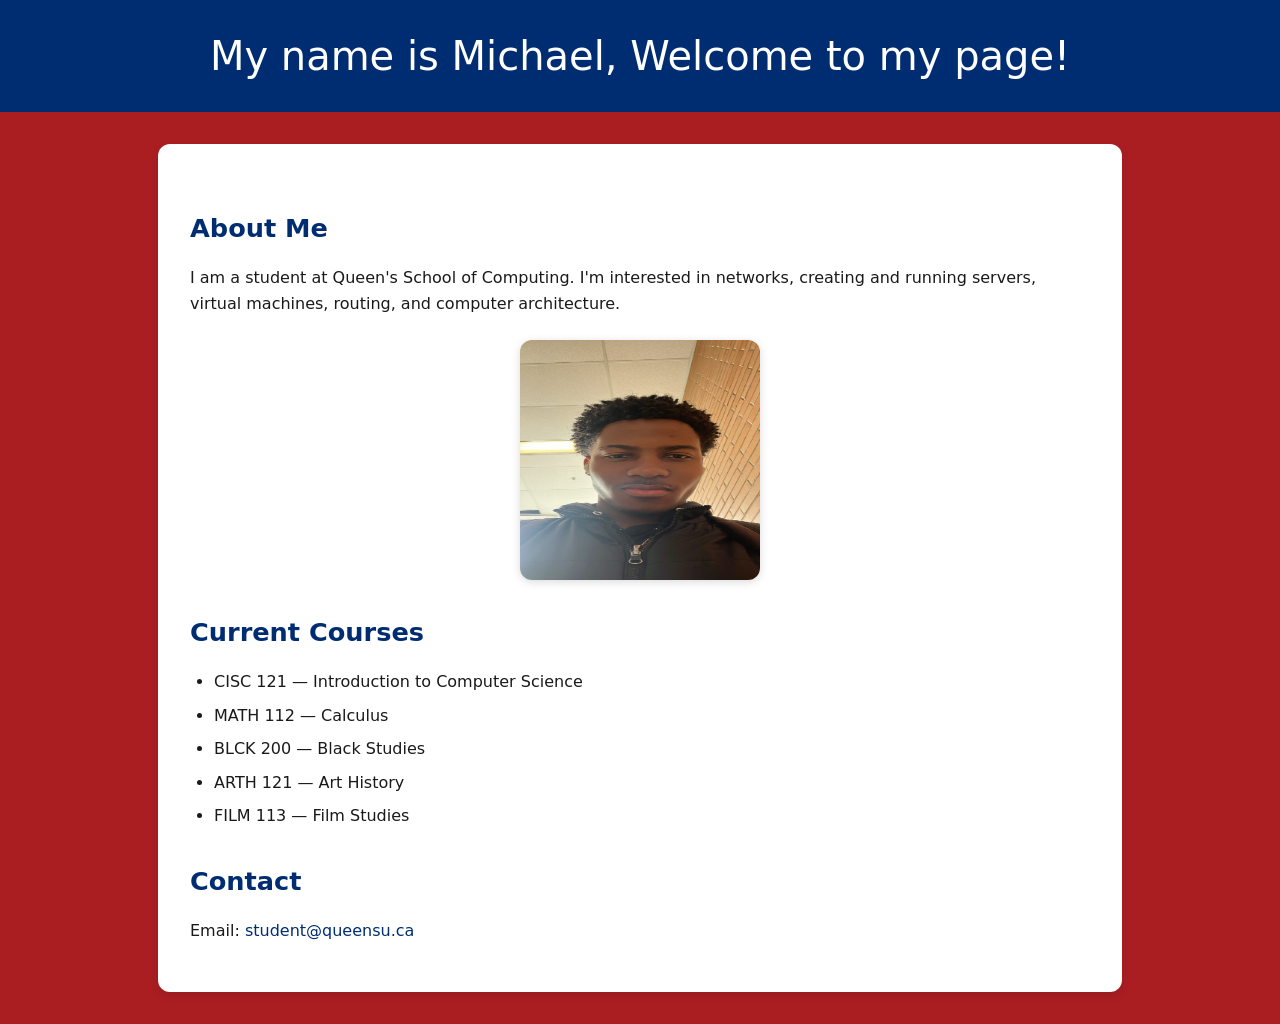
==== index.html @ 11fd3286 "Update index.html" ====
<!doctype html>
<html lang="en">
  <head>
    <meta charset="utf-8"/>
    <meta name="viewport" content="width=device-width, initial-scale=1"/>
    <title>My Queen’s Student Page</title>
    <link rel="stylesheet" href="style.css"/> <!-- do not change this line -->
  </head>
  <body>
    <header>
      <h1>My name is Michael, Welcome to my page!</h1>
    </header>
    <main>
      <!-- ====== ABOUT SECTION (edit the text) ====== -->
      <h2>About Me</h2>
      <p>I am a student at Queen's School of Computing. I'm interested in networks, creating and running servers, virtual machines, routing, and computer architecture.</p>

      <!-- ====== PHOTO (upload me.jpg to repo root, then update the src below) ====== -->
      <img src="me.jpg" alt="Michael portrait" width="240" height="240" />

      <!-- ====== CURRENT COURSES ====== -->
      <h2>Current Courses</h2>
      <ul>
        <li>CISC 121 — Introduction to Computer Science</li>
        <li>MATH 112 — Calculus</li>
        <li>BLCK 200 — Black Studies</li>
        <li>ARTH 121 — Art History</li>
        <li>FILM 113 — Film Studies</li>
      </ul>

      <!-- ====== CONTACT ====== -->
      <h2>Contact</h2>
      <p>Email: <a href="mailto:student@queensu.ca">student@queensu.ca</a></p>
    </main>
  </body>
</html>
---- style.css ----
:root {
  --red:#aa1e22; --gold:#f2a900; --blue:#002d72;
}
body { font-family: system-ui, sans-serif; margin:0; background:var(--red); color:#fff; line-height: 1.6; }
header { background:var(--blue); color:#fff; padding:1.5rem; text-align: center; }
main { background:#fff; color:#1a1a1a; max-width:900px; margin:2rem auto; border-radius:12px; padding:2rem; box-shadow: 0 4px 8px rgba(0,0,0,0.1); }
a { color: var(--blue); text-decoration: none; }
a:hover { text-decoration: underline; }
/* === personalize below by changing colors or spacing === */
/* example: make headings blue and a bit larger */
h1 { font-size: 2.5rem; margin: 0; font-weight: 300; }
h2 { color: var(--blue); font-size: 1.6rem; margin-top: 2rem; margin-bottom: 1rem; }
/* example: make your photo round */
img { border-radius: 12px; display: block; margin: 1.5rem auto; box-shadow: 0 2px 8px rgba(0,0,0,0.15); }
ul { margin: 1rem 0; padding-left: 1.5rem; }
li { margin: 0.5rem 0; }
p { margin: 1rem 0; }
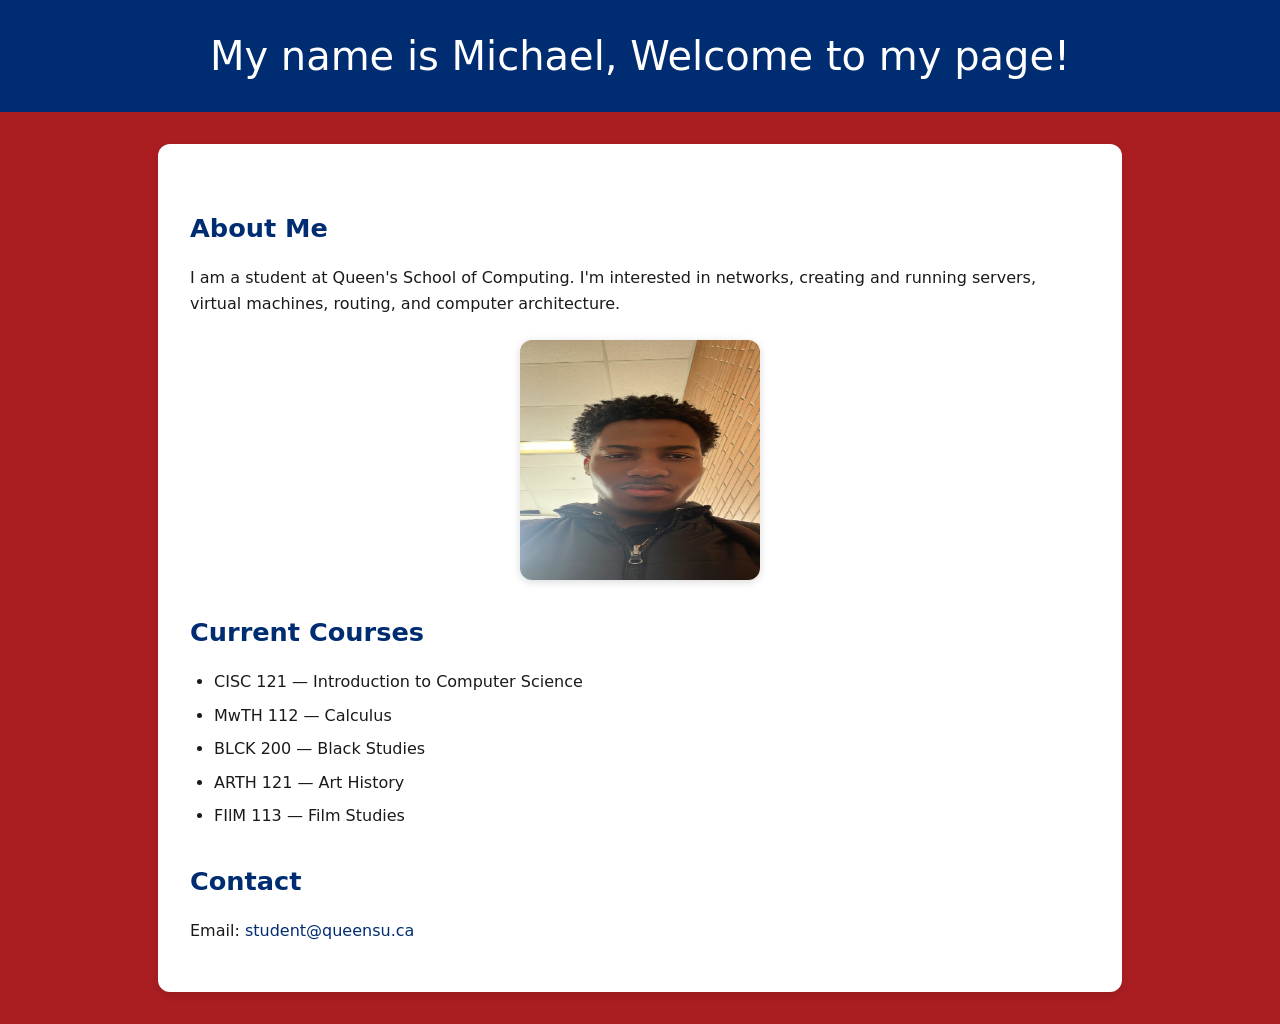
==== commit 4ffc9cc9: "Update index.html" ====
--- a/index.html
+++ b/index.html
@@ -10,6 +10,7 @@
     <header>
       <h1>My name is Michael, Welcome to my page!</h1>
     </header>
+
     <main>
       <!-- ====== ABOUT SECTION (edit the text) ====== -->
       <h2>About Me</h2>
@@ -21,11 +22,12 @@
       <!-- ====== CURRENT COURSES ====== -->
       <h2>Current Courses</h2>
       <ul>
+              <!-- ====== TODO: Put correct courses ====== -->
         <li>CISC 121 — Introduction to Computer Science</li>
-        <li>MATH 112 — Calculus</li>
+        <li>MwTH 112 — Calculus</li>
         <li>BLCK 200 — Black Studies</li>
         <li>ARTH 121 — Art History</li>
-        <li>FILM 113 — Film Studies</li>
+        <li>FIlM 113 — Film Studies</li>
       </ul>
 
       <!-- ====== CONTACT ====== -->
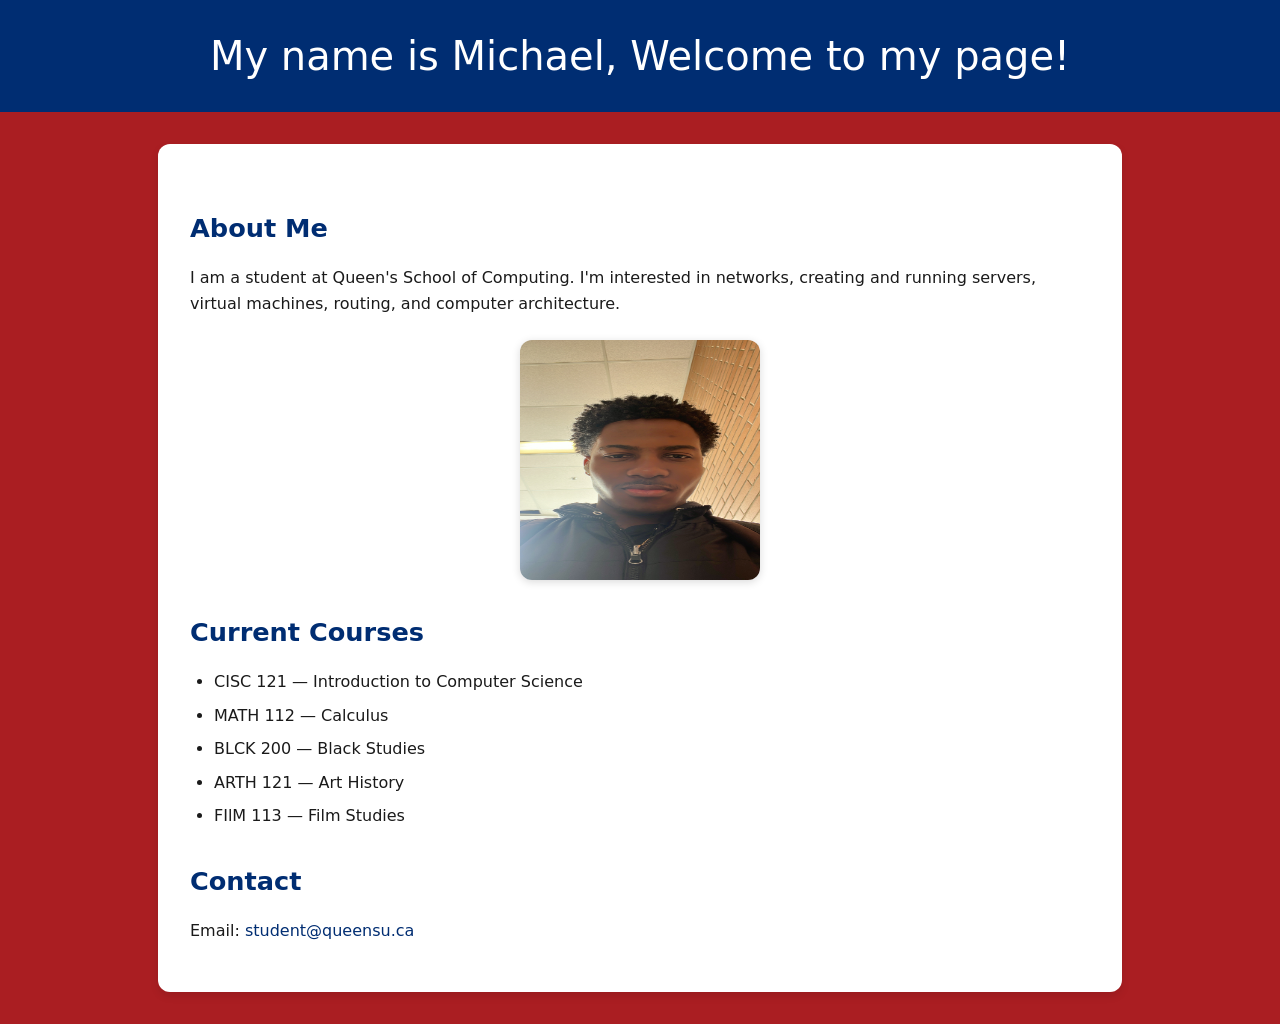
==== commit bb44f82e: "Update index.html" ====
--- a/index.html
+++ b/index.html
@@ -24,7 +24,7 @@
       <ul>
               <!-- ====== TODO: Put correct courses ====== -->
         <li>CISC 121 — Introduction to Computer Science</li>
-        <li>MwTH 112 — Calculus</li>
+        <li>MATH 112 — Calculus</li>
         <li>BLCK 200 — Black Studies</li>
         <li>ARTH 121 — Art History</li>
         <li>FIlM 113 — Film Studies</li>
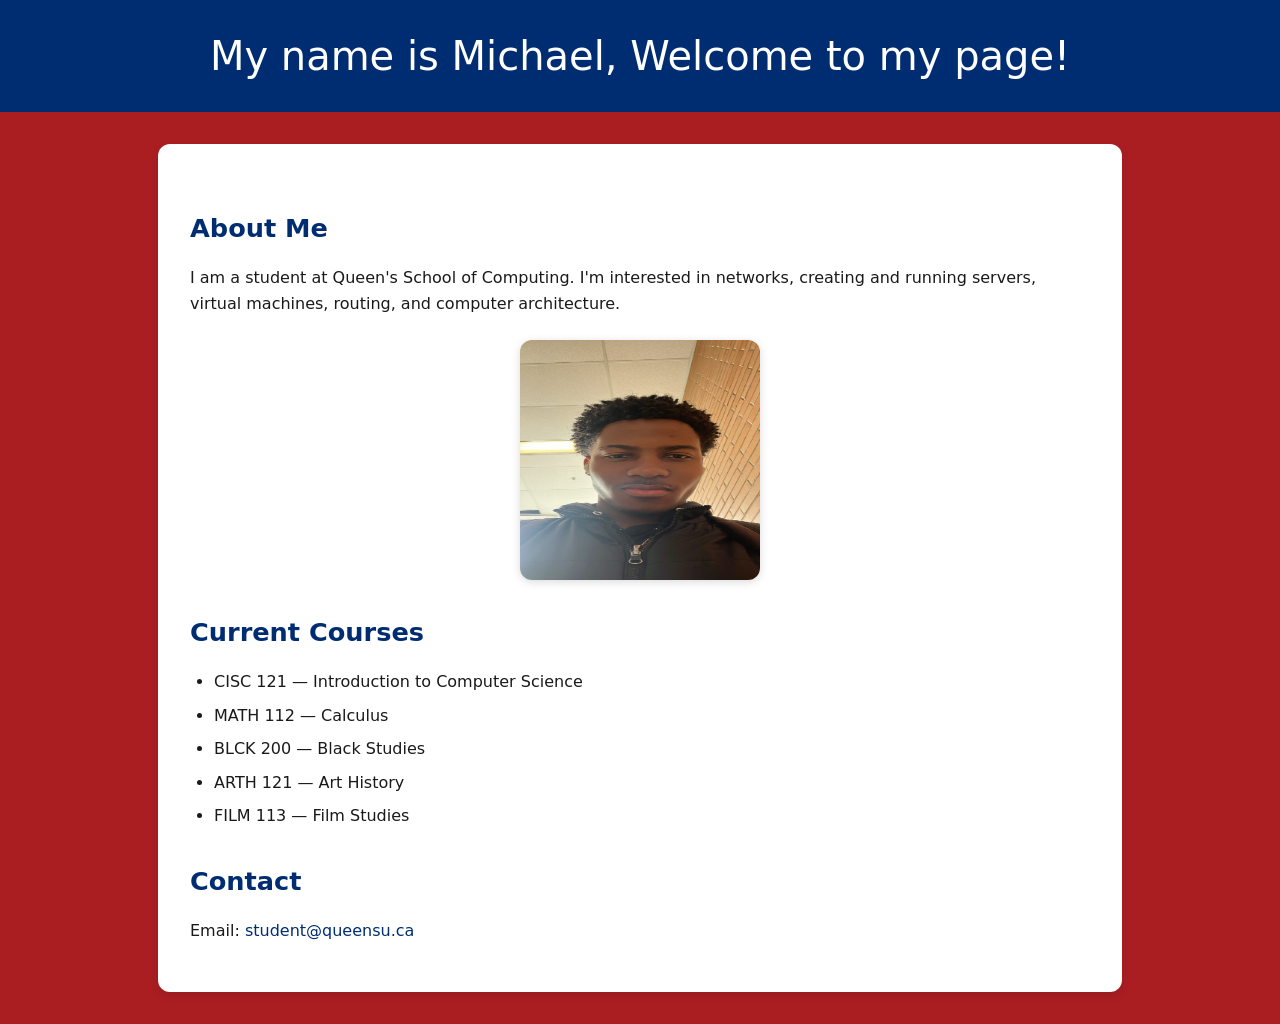
==== commit 16f55dc3: "Update index.html" ====
--- a/index.html
+++ b/index.html
@@ -7,27 +7,29 @@
     <link rel="stylesheet" href="style.css"/> <!-- do not change this line -->
   </head>
   <body>
+    
     <header>
       <h1>My name is Michael, Welcome to my page!</h1>
     </header>
+    <main>
 
-    <main>
+      
       <!-- ====== ABOUT SECTION (edit the text) ====== -->
       <h2>About Me</h2>
       <p>I am a student at Queen's School of Computing. I'm interested in networks, creating and running servers, virtual machines, routing, and computer architecture.</p>
 
+      
       <!-- ====== PHOTO (upload me.jpg to repo root, then update the src below) ====== -->
       <img src="me.jpg" alt="Michael portrait" width="240" height="240" />
 
       <!-- ====== CURRENT COURSES ====== -->
       <h2>Current Courses</h2>
       <ul>
-              <!-- ====== TODO: Put correct courses ====== -->
         <li>CISC 121 — Introduction to Computer Science</li>
         <li>MATH 112 — Calculus</li>
         <li>BLCK 200 — Black Studies</li>
         <li>ARTH 121 — Art History</li>
-        <li>FIlM 113 — Film Studies</li>
+        <li>FILM 113 — Film Studies</li>
       </ul>
 
       <!-- ====== CONTACT ====== -->
@@ -35,4 +37,5 @@
       <p>Email: <a href="mailto:student@queensu.ca">student@queensu.ca</a></p>
     </main>
   </body>
+
 </html>
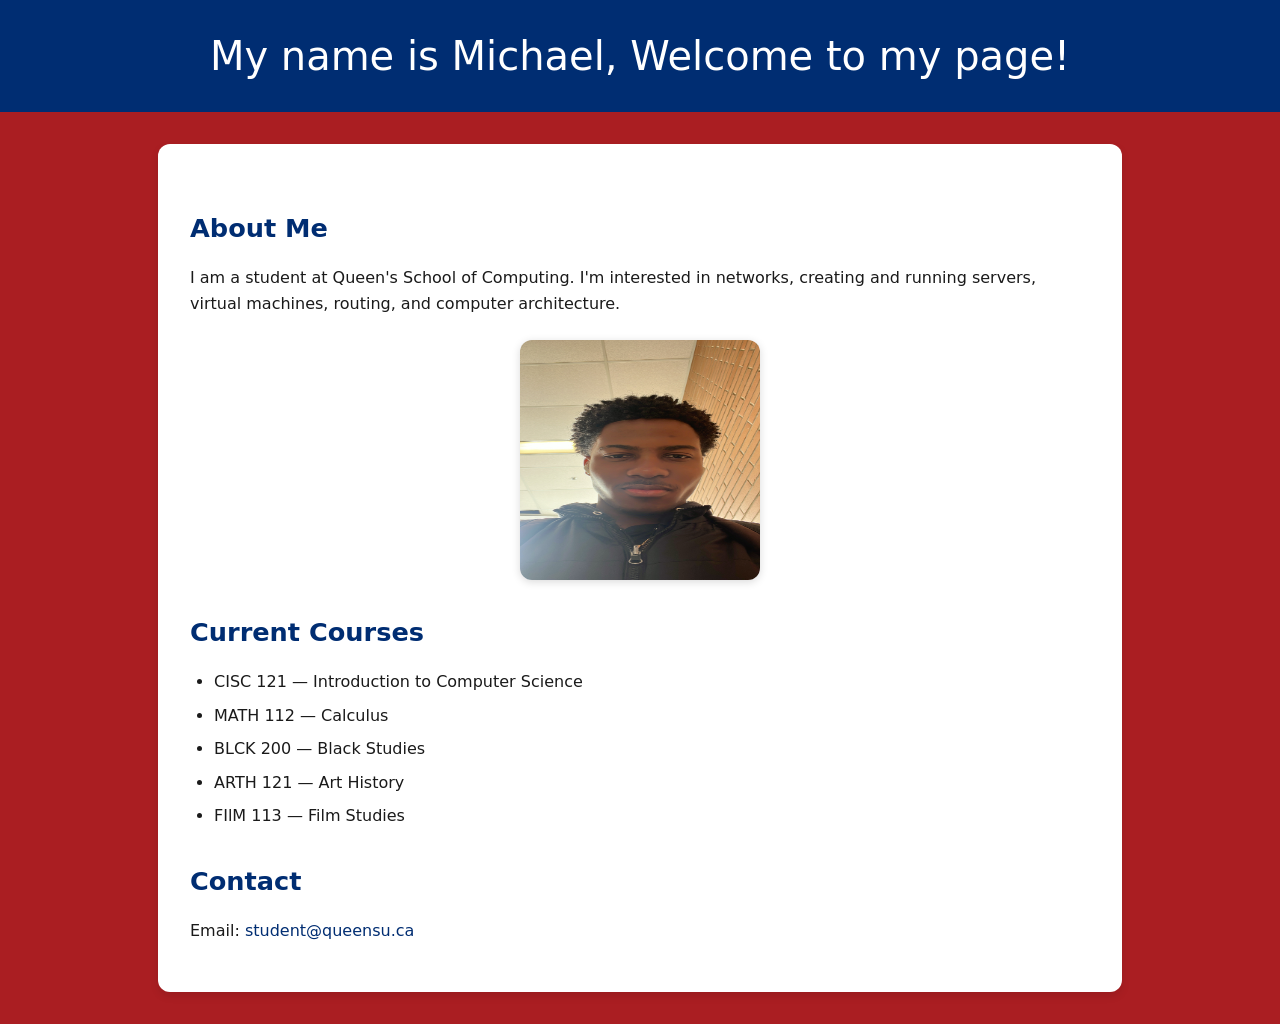
==== commit 223ed526: "Update index.html" ====
--- a/index.html
+++ b/index.html
@@ -5,37 +5,38 @@
     <meta name="viewport" content="width=device-width, initial-scale=1"/>
     <title>My Queen’s Student Page</title>
     <link rel="stylesheet" href="style.css"/> <!-- do not change this line -->
+    
   </head>
   <body>
     
     <header>
       <h1>My name is Michael, Welcome to my page!</h1>
     </header>
+
     <main>
-
-      
       <!-- ====== ABOUT SECTION (edit the text) ====== -->
       <h2>About Me</h2>
       <p>I am a student at Queen's School of Computing. I'm interested in networks, creating and running servers, virtual machines, routing, and computer architecture.</p>
 
-      
       <!-- ====== PHOTO (upload me.jpg to repo root, then update the src below) ====== -->
       <img src="me.jpg" alt="Michael portrait" width="240" height="240" />
 
       <!-- ====== CURRENT COURSES ====== -->
       <h2>Current Courses</h2>
       <ul>
+              <!-- ====== TODO: Put correct courses ====== -->
         <li>CISC 121 — Introduction to Computer Science</li>
         <li>MATH 112 — Calculus</li>
         <li>BLCK 200 — Black Studies</li>
         <li>ARTH 121 — Art History</li>
-        <li>FILM 113 — Film Studies</li>
+        <li>FIlM 113 — Film Studies</li>
       </ul>
 
       <!-- ====== CONTACT ====== -->
       <h2>Contact</h2>
       <p>Email: <a href="mailto:student@queensu.ca">student@queensu.ca</a></p>
     </main>
+    
   </body>
-
+  
 </html>
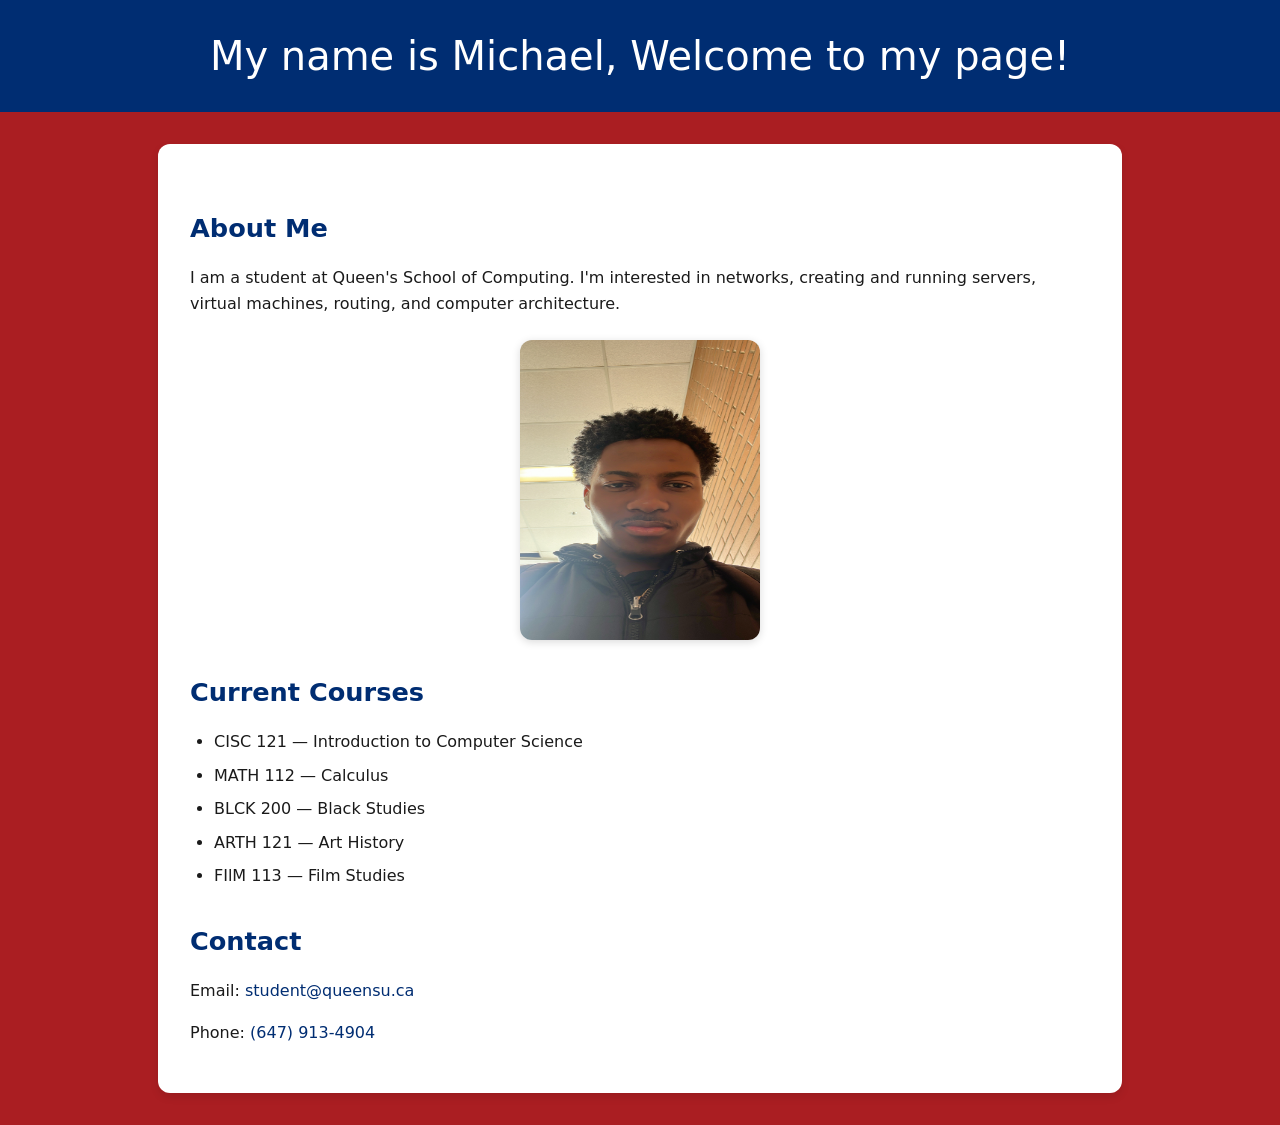
==== commit c8e6c14d: "Update index.html" ====
--- a/index.html
+++ b/index.html
@@ -19,7 +19,7 @@
       <p>I am a student at Queen's School of Computing. I'm interested in networks, creating and running servers, virtual machines, routing, and computer architecture.</p>
 
       <!-- ====== PHOTO (upload me.jpg to repo root, then update the src below) ====== -->
-      <img src="me.jpg" alt="Michael portrait" width="240" height="240" />
+      <img src="me.jpg" alt="Michael portrait" width="240" height="300" />
 
       <!-- ====== CURRENT COURSES ====== -->
       <h2>Current Courses</h2>
@@ -35,6 +35,7 @@
       <!-- ====== CONTACT ====== -->
       <h2>Contact</h2>
       <p>Email: <a href="mailto:student@queensu.ca">student@queensu.ca</a></p>
+           <p>Phone: <a href="tel:+6479134904">(647) 913-4904</a></p>
     </main>
     
   </body>
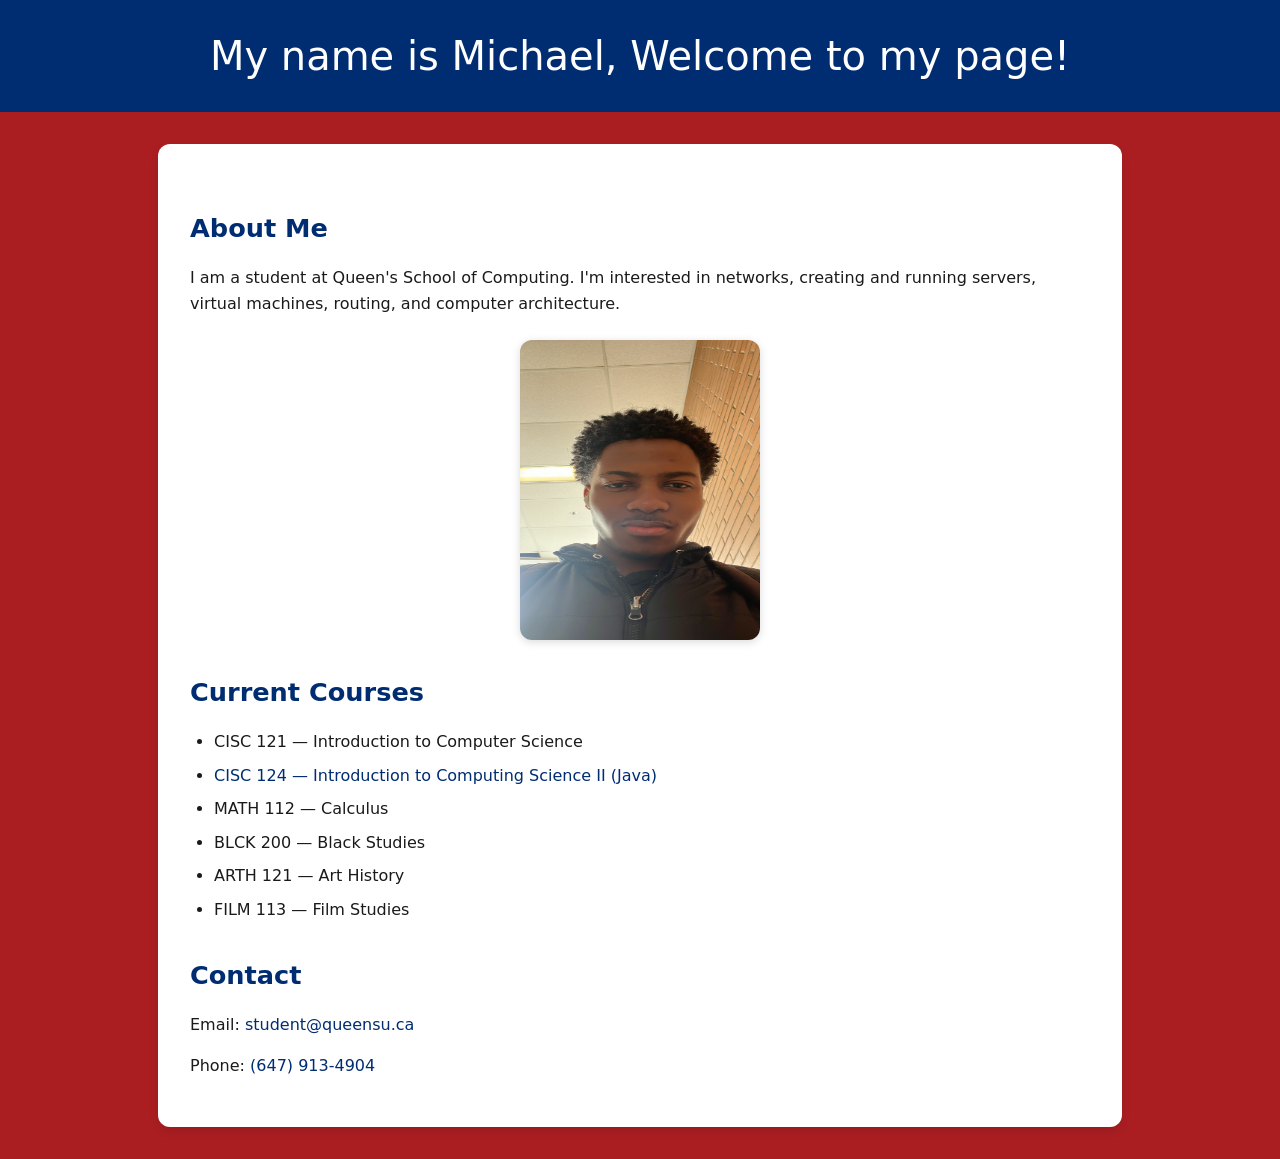
==== commit 797216eb: "Add CISC 124 Java learning notes (Weeks 1–7) and update index Co-authored-by: crazysudz <99936898+cr" ====
--- a/index.html
+++ b/index.html
@@ -12,24 +12,26 @@
     <header>
       <h1>My name is Michael, Welcome to my page!</h1>
     </header>
+    <main>
 
-    <main>
+      
       <!-- ====== ABOUT SECTION (edit the text) ====== -->
       <h2>About Me</h2>
       <p>I am a student at Queen's School of Computing. I'm interested in networks, creating and running servers, virtual machines, routing, and computer architecture.</p>
 
+      
       <!-- ====== PHOTO (upload me.jpg to repo root, then update the src below) ====== -->
       <img src="me.jpg" alt="Michael portrait" width="240" height="300" />
 
       <!-- ====== CURRENT COURSES ====== -->
       <h2>Current Courses</h2>
       <ul>
-              <!-- ====== TODO: Put correct courses ====== -->
         <li>CISC 121 — Introduction to Computer Science</li>
+        <li><a href="cisc124-notes.html">CISC 124 — Introduction to Computing Science II (Java)</a></li>
         <li>MATH 112 — Calculus</li>
         <li>BLCK 200 — Black Studies</li>
         <li>ARTH 121 — Art History</li>
-        <li>FIlM 113 — Film Studies</li>
+        <li>FILM 113 — Film Studies</li>
       </ul>
 
       <!-- ====== CONTACT ====== -->
@@ -38,6 +40,4 @@
            <p>Phone: <a href="tel:+6479134904">(647) 913-4904</a></p>
     </main>
     
-  </body>
-  
-</html>
+  </body>
